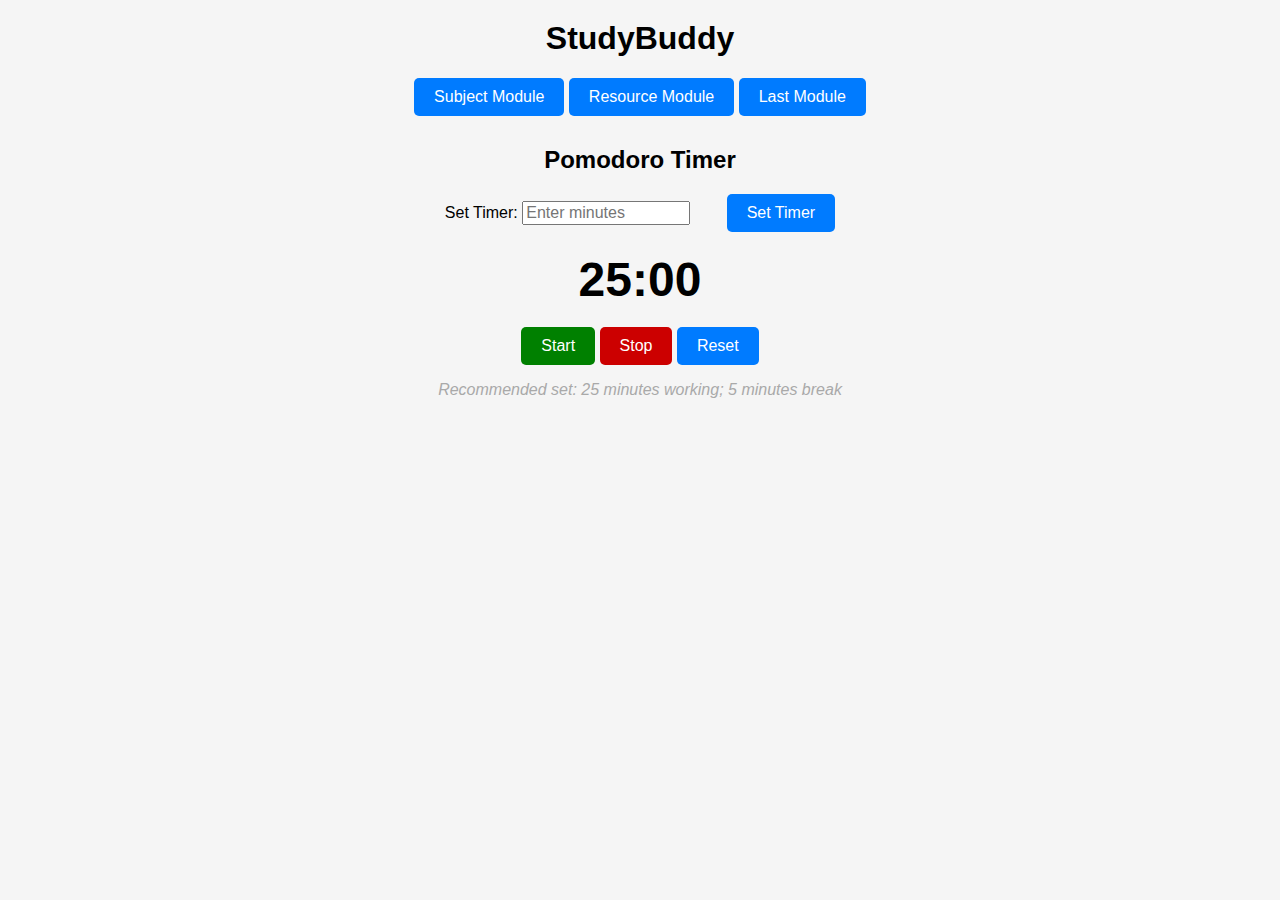
==== src/main/resources/static/pages/dashboard.html @ bca82a3b "resource module and dashboard" ====
<!DOCTYPE html>
<html lang="en">
<head>
  <meta charset="UTF-8">
  <meta name="viewport" content="width=device-width, initial-scale=1.0">
  <title>Dashboard</title>
  <link rel="stylesheet" href="../css/dashboard.css">
</head>
<body>
  <h1>StudyBuddy</h1>
  
  <div class="module-navigation">
    <button onclick="navigateTo('subject.html')">Subject Module</button>
    <button onclick="navigateTo('resource.html')">Resource Module</button>
    <button onclick="navigateTo('lastmodule.html')">Last Module</button>
  </div>
  
  <div class="pomodoro-timer">
    <h2>Pomodoro Timer</h2>
    <label for="timerDuration">Set Timer:</label>
    <input class="minute-input" id="timerDuration" min="1" placeholder="Enter minutes" />
    <button onclick="setTimer()">Set Timer</button>
    <p id="timer-display">25:00</p>
    <div class="timer-buttons">
      <button onclick="startPomodoro()" style="background-color: green;">Start</button>
      <button onclick="stopPomodoro()" style="background-color: #cc0000;">Stop</button>
      <button onclick="resetPomodoro()">Reset</button>
    </div>
    <p class="recommend">Recommended set: 25 minutes working; 5 minutes break</p>
  </div>  
  
  <script src="../js/dashboard.js"></script>
</body>
</html>
---- src/main/resources/static/css/dashboard.css ----
body {
    font-family: Arial, sans-serif;
    text-align: center;
    margin: 0;
    padding: 0;
    background-color: #f5f5f5;
}

h1 {
    margin-top: 20px;
}

.module-navigation {
    margin: 20px 0;
}

button {
    background-color: #007bff;
    color: white;
    border: none;
    border-radius: 5px;
    cursor: pointer;
    padding: 10px 20px;
    font-size: 1rem;
    transition: background-color 0.3s;
}

.pomodoro-timer {
    margin-top: 30px;
}

#timer-display {
    font-size: 48px;
    font-weight: bold;
    margin: 20px 0;
}

.recommend {
    font-size: medium;
    font-weight: 300;
    font-style: italic;
    color: darkgray;
}

.minute-input {
    width: 10rem;
    font-size: 1rem;
    margin-right: 2rem;
}
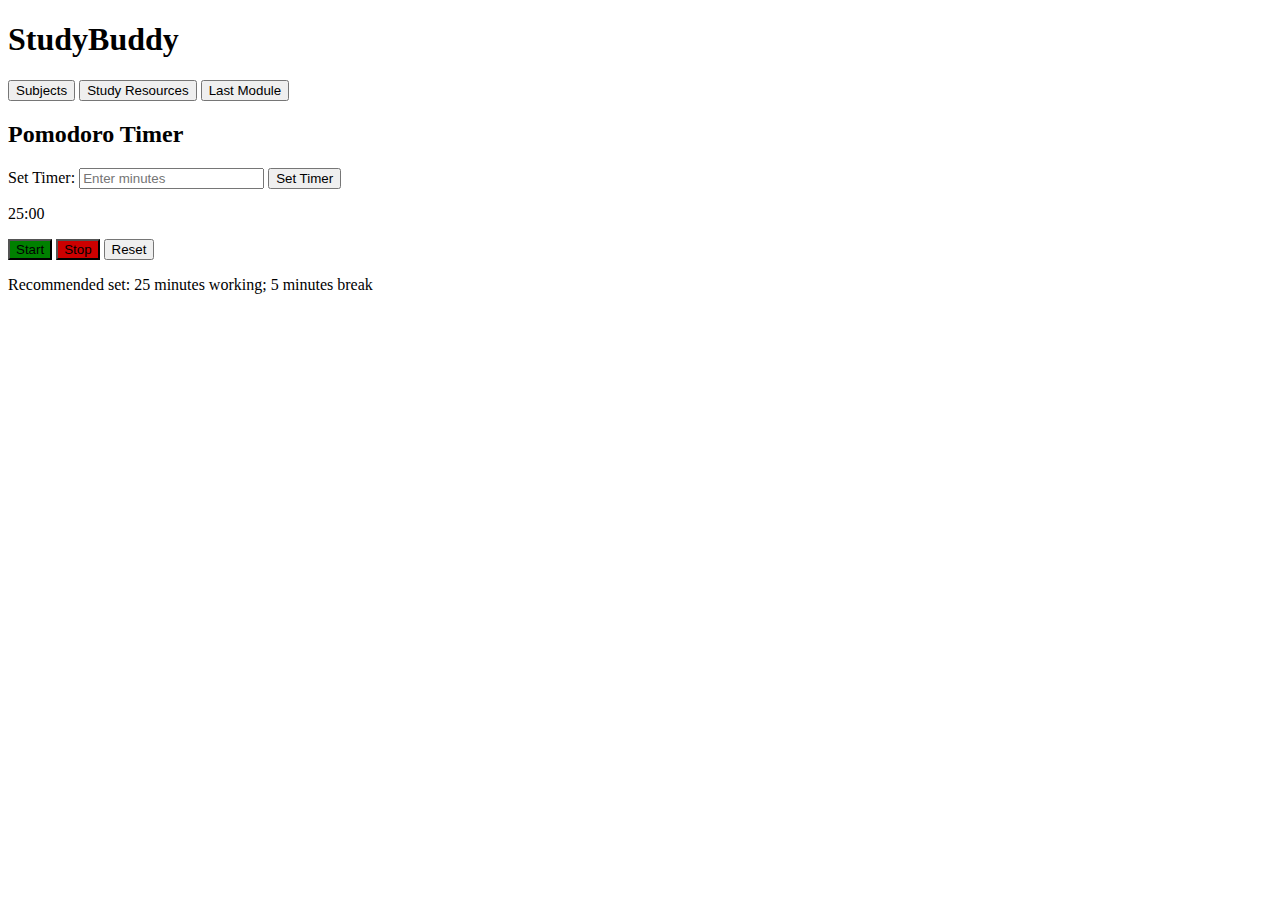
==== commit ad81fd59: "finished resource module" ====
--- a/src/main/resources/static/pages/dashboard.html
+++ b/src/main/resources/static/pages/dashboard.html
@@ -4,14 +4,14 @@
   <meta charset="UTF-8">
   <meta name="viewport" content="width=device-width, initial-scale=1.0">
   <title>Dashboard</title>
-  <link rel="stylesheet" href="../css/dashboard.css">
+  <link rel="stylesheet" href="/css/dashboard.css">
 </head>
 <body>
   <h1>StudyBuddy</h1>
   
   <div class="module-navigation">
-    <button onclick="navigateTo('subject.html')">Subject Module</button>
-    <button onclick="navigateTo('resource.html')">Resource Module</button>
+    <button onclick="navigateTo('subject.html')">Subjects</button>
+    <button onclick="navigateTo('resource.html')">Study Resources</button>
     <button onclick="navigateTo('lastmodule.html')">Last Module</button>
   </div>
   
@@ -29,6 +29,6 @@
     <p class="recommend">Recommended set: 25 minutes working; 5 minutes break</p>
   </div>  
   
-  <script src="../js/dashboard.js"></script>
+  <script src="/js/dashboard.js"></script>
 </body>
 </html>
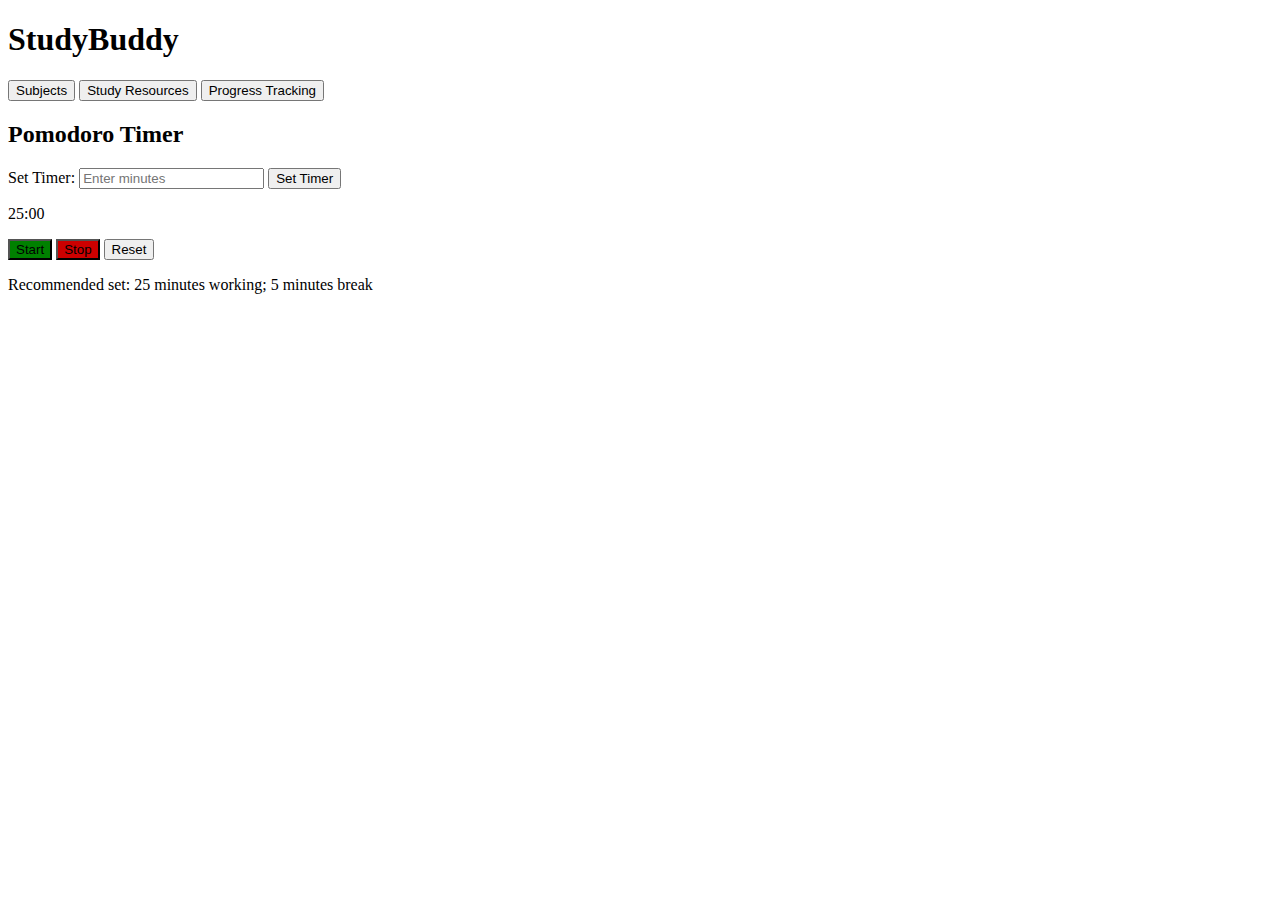
==== commit 8bfbea24: "finished all 3 modules" ====
--- a/src/main/resources/static/pages/dashboard.html
+++ b/src/main/resources/static/pages/dashboard.html
@@ -12,7 +12,7 @@
   <div class="module-navigation">
     <button onclick="navigateTo('subject.html')">Subjects</button>
     <button onclick="navigateTo('resource.html')">Study Resources</button>
-    <button onclick="navigateTo('lastmodule.html')">Last Module</button>
+    <button onclick="navigateTo('progress.html')">Progress Tracking</button>
   </div>
   
   <div class="pomodoro-timer">
